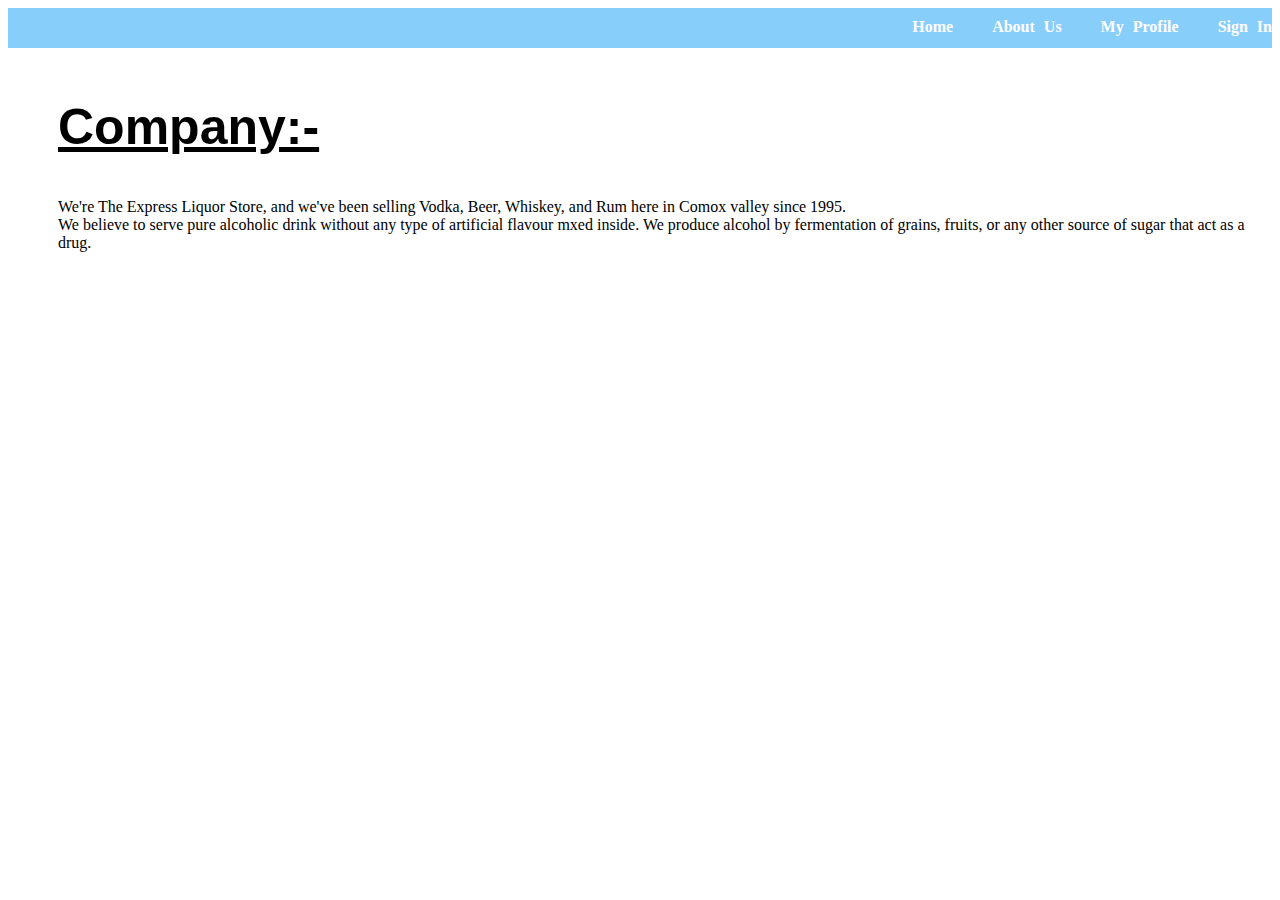
==== about.html @ 61d1415d "This is my home page for project." ====
<!DOCTYPE html>
<html lang="en">
<head>
    <meta charset="UTF-8">
    <meta http-equiv="X-UA-Compatible" content="IE=edge">
    <meta name="viewport" content="width=device-width, initial-scale=1.0">
    <link rel="stylesheet" href="about.css">
    <title>About Us</title>
</head>
<body>
    <header>
        <nav>
            <b><a href="home.html" class="navigation">Home</a>
                <a href="about.html" class="navigation">About Us</a>
                <a href="myprofile.html" class="navigation">My Profile</a>
                <a href="signin.html" class="navigation">Sign In</a></b>
        </nav>
    </header>
    <main>
        <div class="company">
            <h2>Company:-</h2>
            <p>We're The Express Liquor Store, and we've been selling Vodka, Beer, Whiskey, and Rum here in Comox valley since 1995.<br>We believe to serve pure alcoholic drink without any type of artificial flavour mxed inside. We produce alcohol by fermentation of grains, fruits, or any other source of sugar that act as a drug.</p>
        </div>
    </main>
</body>
</html>
---- about.css ----
nav{
    background-color:lightskyblue;
    word-spacing: 5px;
    height: 30px;
    padding:10px 0 0 0;
    display: flex;
    justify-content: flex-end;
}
a.navigation{
    margin-left: 30px;
    text-decoration: none;
    color: white; 
}
a.navigation:hover{
    background-color: white;
    color:lightskyblue;
    padding: 10px 0 12px 0;
}
.company{
    margin-left: 50px;
    margin-top: 50px;
}
h2{
    font-size: 50px;
    text-decoration: underline;
    font-family:'Gill Sans', 'Gill Sans MT', Calibri, 'Trebuchet MS', sans-serif;
}
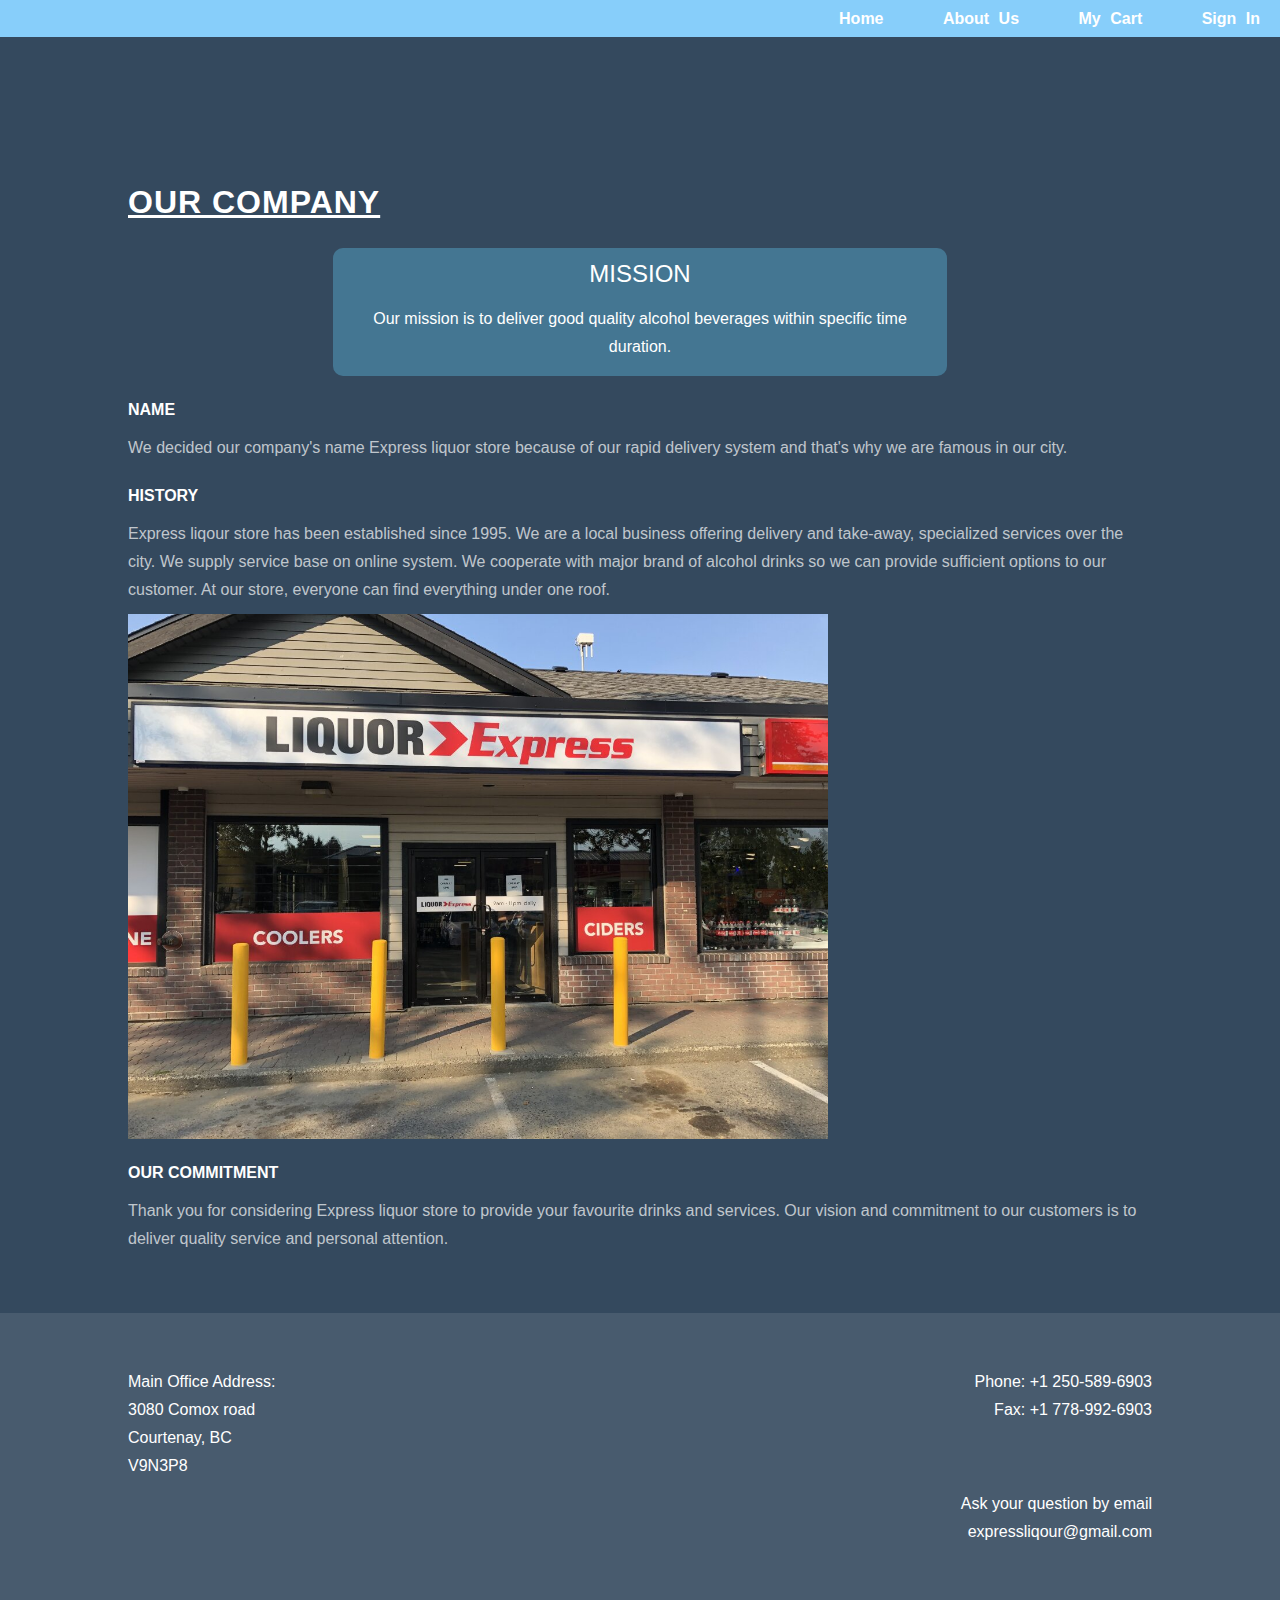
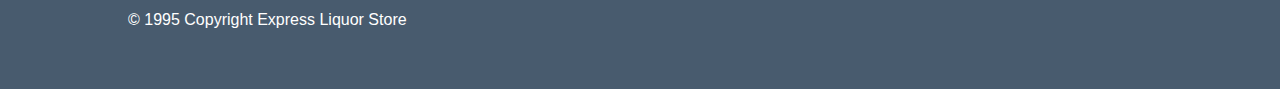
==== commit 1559dab7: "Final code for my all pages." ====
--- a/about.html
+++ b/about.html
@@ -5,6 +5,7 @@
     <meta http-equiv="X-UA-Compatible" content="IE=edge">
     <meta name="viewport" content="width=device-width, initial-scale=1.0">
     <link rel="stylesheet" href="about.css">
+    <link href='https://fonts.googleapis.com/css?family=Roboto:500,900,100,300,700,400' rel='stylesheet' type='text/css'>
     <title>About Us</title>
 </head>
 <body>
@@ -12,15 +13,53 @@
         <nav>
             <b><a href="home.html" class="navigation">Home</a>
                 <a href="about.html" class="navigation">About Us</a>
-                <a href="myprofile.html" class="navigation">My Profile</a>
+                <a href="mycart.html" class="navigation">My Cart</a>
                 <a href="signin.html" class="navigation">Sign In</a></b>
         </nav>
     </header>
     <main>
-        <div class="company">
-            <h2>Company:-</h2>
-            <p>We're The Express Liquor Store, and we've been selling Vodka, Beer, Whiskey, and Rum here in Comox valley since 1995.<br>We believe to serve pure alcoholic drink without any type of artificial flavour mxed inside. We produce alcohol by fermentation of grains, fruits, or any other source of sugar that act as a drug.</p>
-        </div>
+        <div class= "header">
+            
+                       
+          </div>  
+          <div class="about_us">
+            <h2>OUR COMPANY</h2>
+            <div class="mission">
+              <span>MISSION</span>
+              <p>Our mission is to deliver good quality alcohol beverages within specific time duration.</p>
+            </div>
+            <span>NAME</span>
+            <p>We decided our company's name Express liquor store because of our rapid delivery system and that's why we are famous in our city.</p>
+            <span>HISTORY</span>
+            <p>Express liqour store has been established since 1995. We are a local business offering delivery and take-away, specialized services over the city. We supply service base on online system. We cooperate with major brand of alcohol drinks so we can provide sufficient options to our customer. At our store, everyone can find everything under one roof.</p>
+            <img src="liquor.jpg" width = 700 alt="">
+            <span>OUR COMMITMENT</span>
+            <p>
+              Thank you for considering Express liquor store to provide your favourite drinks and services. Our vision and commitment to our customers is to deliver quality service and personal attention.
+          
+            </p>
+          </div>
+          
+          <div class="footer">
+            <div class="address">
+              <span class="street">Main Office Address:</span>
+              <span class="street">3080 Comox road</span>
+              <span class="street">Courtenay, BC</span>
+              <span class="street">V9N3P8</span>
+            </div>
+            <div class="phone">
+              <span>Phone: +1 250-589-6903</span>
+              <span>Fax: +1 778-992-6903</span>
+            </div>
+            <div class="email">
+              <!-- TODO code rest of text -->
+              <span class="email">Ask your question by email</span>
+              <a class="email" href="mailto:sky-xing@263.net"><i class="icon-email"></i>expressliqour@gmail.com</a>
+            </div>
+            <div class="copyright">
+              <span>© 1995 Copyright Express Liquor Store</span>
+            </div>
+          </div>
     </main>
 </body>
 </html>--- a/about.css
+++ b/about.css
@@ -1,20 +1,96 @@
-nav{
+* {
+    font-family: "Montserrat", sans-serif;
+    padding: 0;
+    margin: 0;
+  }
+  .about_us{
+    display: block;
+    width: 80%;
+    min-height: 60vh;
+    background: #34495e;
+    color: rgba(255, 255, 255, 0.7);
+    text-align: left;
+    position: relative;
+    padding: 150px 10% 50px 10%;
+  }
+  .about_us > h2{
+    display: block;
+    color: rgba(255, 255, 255, 1);
+    font-size: 32px;
+    line-height: 31px;
+    letter-spacing: 1px;
+    font-weight: 700;
+    margin: 0 auto 30px;
+  }
+  .about_us > span {
+    display: block;
+    color: rgba(255, 255, 255, 1);
+    font-size: 16px;
+    font-weight: bold;
+    line-height: 1.75;
+    margin: 20px auto 10px;
+  }
+  .about_us > p{
+    display: block;
+    font-size: 16px;
+    font-weight: 500;
+    line-height: 1.75;
+    margin: 0 auto 10px;
+  }
+  .about_us > img{
+    display: block;
+    margin-bottom: 20px;
+  }
+  .about_us > .mission{
+    color: rgba(255, 255, 255, 1);
+    display: block;
+    width: 60%;
+    box-sizing: border-box;
+    border-radius: 10px;
+    background-color: rgba(92,188,224,0.4);
+    margin-left: 20%;
+    padding: 5px 10px; 
+  
+  }
+  .about_us > .mission > span{
+    display: block;
+    margin: 0 auto 10px;
+    font-size: x-large;
+    text-align: center;
+    font-weight: 500;
+    line-height: 1.75;
+  }
+  .about_us > .mission > p{
+    display: block;
+    color: rgba(255, 255, 255, 1);
+    margin: 0 auto 10px;
+    text-align: center;
+    font-weight: 500;
+    line-height: 1.75;
+  }
+  h1 {
+    display: inline-block;
+    position: absolute;
+    padding: 4pt;
+  }
+  nav{
     background-color:lightskyblue;
     word-spacing: 5px;
-    height: 30px;
-    padding:10px 0 0 0;
+    height: 17px;
+    padding:10px;
     display: flex;
     justify-content: flex-end;
 }
 a.navigation{
     margin-left: 30px;
     text-decoration: none;
+    padding: 10px;
     color: white; 
 }
 a.navigation:hover{
     background-color: white;
     color:lightskyblue;
-    padding: 10px 0 12px 0;
+    padding: 10px;
 }
 .company{
     margin-left: 50px;
@@ -24,4 +100,98 @@
     font-size: 50px;
     text-decoration: underline;
     font-family:'Gill Sans', 'Gill Sans MT', Calibri, 'Trebuchet MS', sans-serif;
-}+}
+.footer {
+    background: #485b6e; 
+    color: rgba(255, 255, 255, 1);
+    display: block;
+    width: 100%;
+    
+  }
+  .footer > .address {
+    display: inline-block;
+    position: relative;
+    margin-left: 10%;
+    margin-top: 50px;
+    width: auto;
+    float: left;
+  }
+  .footer > .address > span{
+    display: block;
+    padding-top: 10px;
+  }
+  .footer > .phone {
+    display: inline-block;
+    width: auto;
+    position: relative;
+    margin-right: 10%;
+    margin-top: 50px;
+    float: right;
+  }
+  .footer > .phone > span{
+    display: block;
+    padding-top: 10px;
+    text-align: right;
+  }
+  .footer > .email {
+    margin-right: 10%;
+    margin-top: 10px;
+    width: 100%;
+    display: inline-block;
+    position: relative;
+    float: right;
+  }
+  .footer > .email > .email{
+    display: block;
+    padding-top: 10px;
+    text-align: right;
+    text-decoration: none;
+    color: rgba(255, 255, 255, 1);
+  }
+  .footer > .copyright {
+    display: inline-block;
+    margin: 70px 0 60px 10%;
+    width: 80%;
+    position: relative;
+  }
+  @media (max-width: 900px) {
+  
+    .header > #nav + label + nav.circle {
+      display: none;
+      width: 120px;
+      padding: 10px;
+      background-color :#292c2f;
+    }
+  
+    .header > #nav:checked + label + nav.circle {
+      display: block;
+    }
+  
+  
+    .header > nav.circle> ul {
+      display: block;
+      width: 100%;
+      text-align: left;
+    }
+  
+    .header > nav.circle > ul> li {
+      display: block;
+      font-size :80%;
+    }  
+  
+    .header > nav.circle {
+      position: absolute;
+      top: 54px;
+      right: 0;
+      z-index: 100;
+      text-align: left;
+    }   
+  
+    .header > label {
+      display: inline-block;
+      float: right;
+      width: 48px;
+      height: 48px;
+      padding: 16px;
+    }
+  }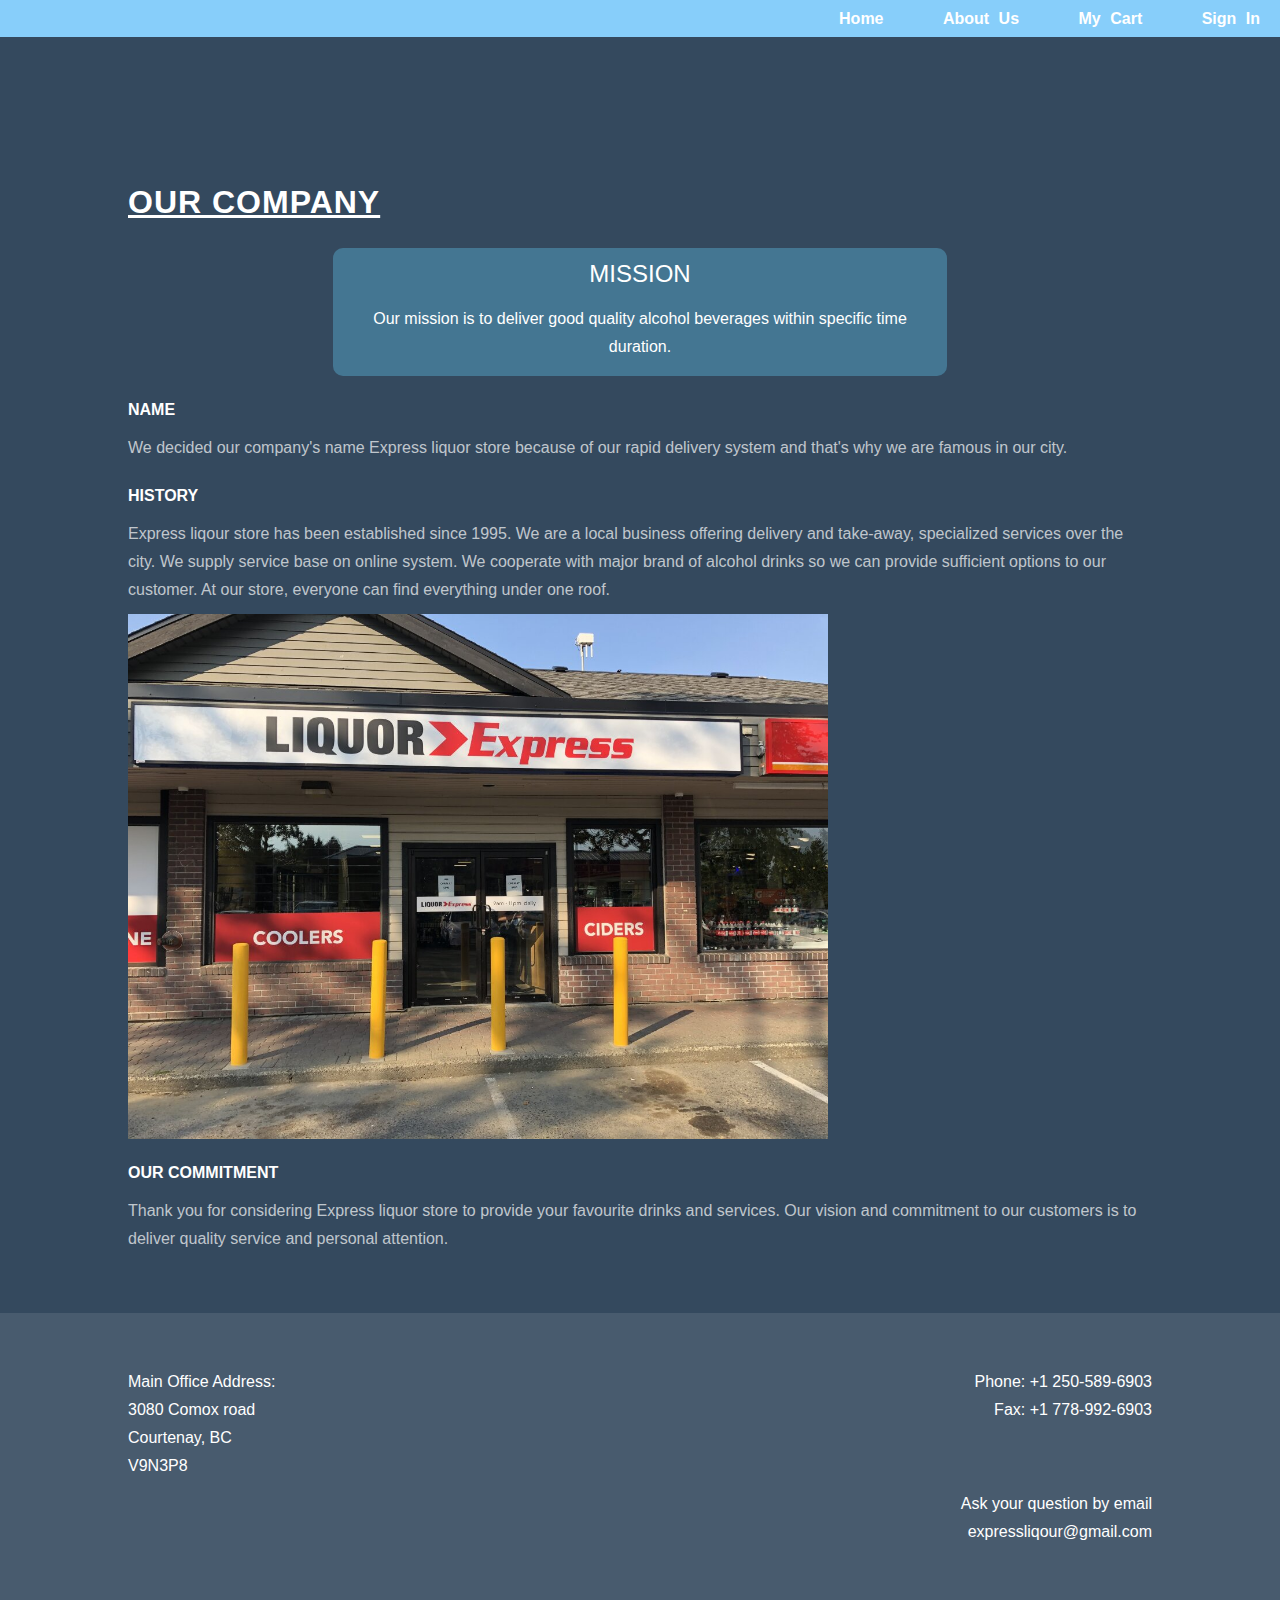
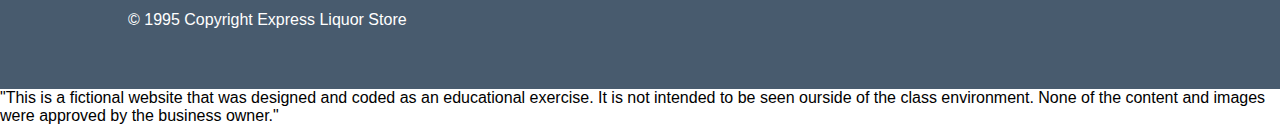
==== commit 9ee30cd3: "I have just added footer as per requirements." ====
--- a/about.html
+++ b/about.html
@@ -11,7 +11,7 @@
 <body>
     <header>
         <nav>
-            <b><a href="home.html" class="navigation">Home</a>
+            <b><a href="index.html" class="navigation">Home</a>
                 <a href="about.html" class="navigation">About Us</a>
                 <a href="mycart.html" class="navigation">My Cart</a>
                 <a href="signin.html" class="navigation">Sign In</a></b>
@@ -61,5 +61,8 @@
             </div>
           </div>
     </main>
+    <footer>
+      "This is a fictional website that was designed and coded as an educational exercise. It is not intended to be seen ourside of the class environment. None of the content and images were approved by the business owner."
+  </footer>
 </body>
 </html>